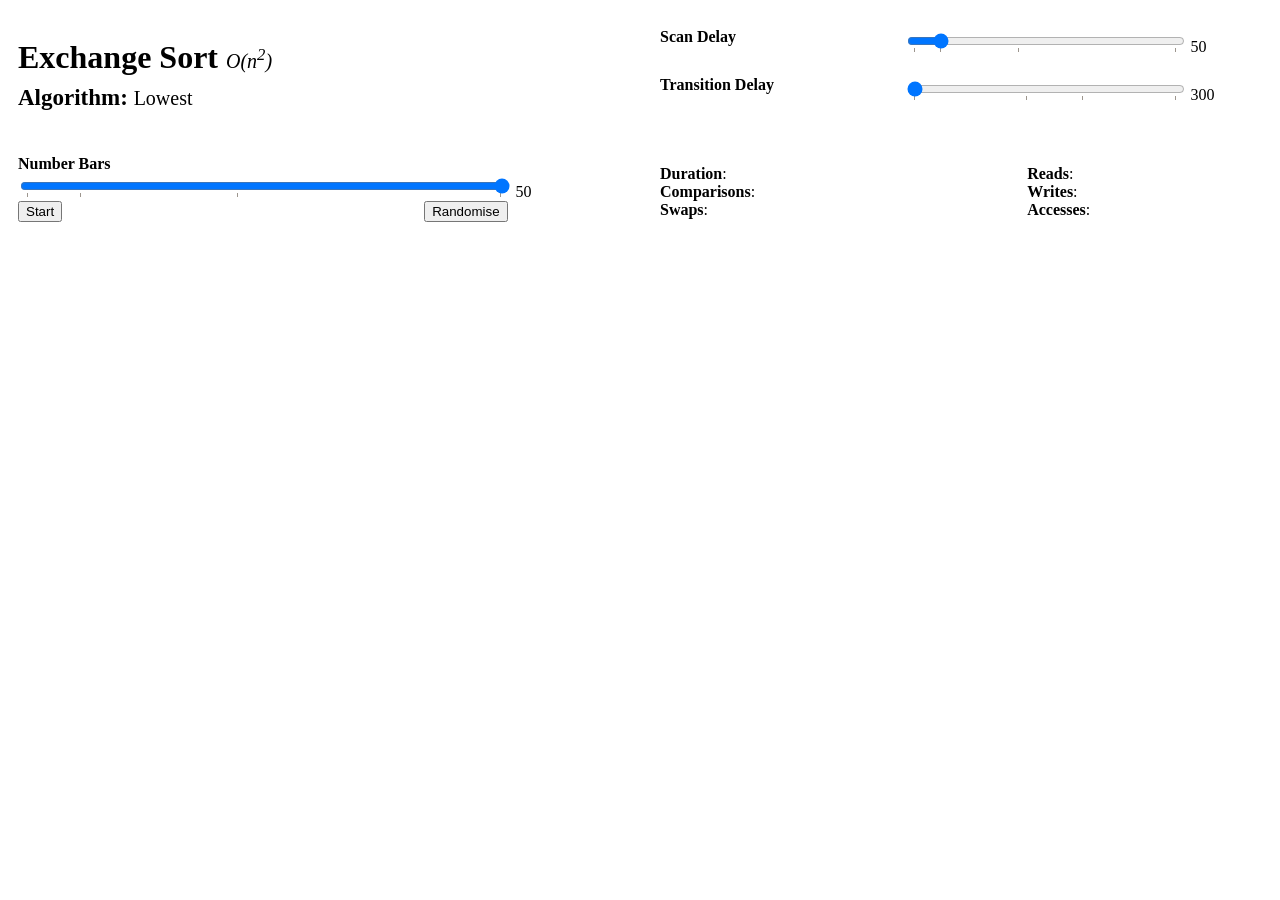
==== d3_sort_exchange_v1.html @ 77586c83 "Update d3_sort_exchange_v1.html" ====
<!DOCTYPE html>
<html lang="en">
	<head>
		<meta charset="utf-8">
		<title>Exchange Sort v1</title>
		<script type="text/javascript" src="https://d3js.org/d3.v3.js"></script>
		<style type="text/css">
			#controller, #barsSlider {
				width: 80%;
			}
			* {
				box-sizing: border-box;
			}
    			.table {
        				display: table;
				width: 100%;
				padding-bottom: 25px;
    			}
    			.row {
        				display: table-row;
    			}
			.column {
				display: table-cell;
  				float: left;
  				padding: 10px;
			}
			.bigo {
				font-style: italic;
				font-weight: normal;
				font-size: 20px;
			}
			.algo_type {
				font-weight: bold;
				font-size: 23px;
			}
			.algo_name {
				font-weight: normal;
				font-size: 20px;
			}			
		</style>
	</head>
	<body>
		<div class="table">
			<div class="row">
				<div class="column" style="width:50%">
					<h1>Exchange Sort <span class="bigo">O(n<sup>2</sup>)</span><br><span class="algo_type">Algorithm: </span><span class="algo_name">Lowest</span></h1>
				</div>
				<div class="column" style="width:50%">
					<div class="table" style="padding-bottom:0">
						<div class="row">
							<div class="column" style="width:40%"><b>Scan Delay</b></div>
							<div class="column" style="width:60%">
								<input id="scanSlider" type="range" name="scanSpeed" list="ticks_scan" min="50" max="300" value="75" label="Scan Speed" style="width:80%">
  								<output id="scanValue">50</output>
								<datalist id="ticks_scan">
									<option>50</option>
	  								<option>75</option>
  									<option>150</option>
									<option>300</option>
								</datalist>
							</div>
						</div>
						<div class="row">
							<div class="column" style="width:40%"><b>Transition Delay</b></div>
							<div class="column" style="width:60%">
								<input id="animationSlider" type="range" name="transitionSpeed" list="ticks_transition" min="300" max="1000" value="300" label="Transition Speed" style="width:80%">
  								<output id="animationValue">300</output>
								<datalist id="ticks_transition">
									<option>300</option>
	  								<option>600</option>
  									<option>750</option>
									<option>1000</option>
								</datalist>
							</div>
						</div>
					</div>
				</div>
			</div>
			<div class="row">
  				<div class="column" style="width:50%">
					<div><b>Number Bars</b></div>
					<div>
						<input id="barsSlider" type="range" name="noBars" list="ticks" min="5" max="50" value="50" label="Number Bars">
  						<output id="barsValue">50</output>
						<datalist id="ticks">
							<option>5</option>
	  						<option>10</option>
  							<option>25</option>
							<option>50</option>
						</datalist>
					</div>
					<div id="controller">
						<button id="start">Start</button>
						<button id="random" style="float:right">Randomise</button>
					</div>
  				</div>
				<div class="column" style="width:50%">
					<div class="table" style="padding-bottom:0">
						<div class="row">
							<div class="column" style="width:30%">
								<div><b>Duration</b>:</div>
								<div><b>Comparisons</b>:</div>
								<div><b>Swaps</b>:</div>
							</div>
							<div class="column" style="width:30%">
								<div><output id="durationValue"></output></div>
								<div><output id="compValue"></output></div>
								<div><output id="swapValue"></div>
							</div>
							<div class="column" style="width:20%">
								<div><b>Reads</b>:</div>
								<div><b>Writes</b>:</div>
								<div><b>Accesses</b>:</div>
							</div>
							<div class="column" style="width:20%">
								<div><output id="readValue"></output></div>
								<div><output id="wriValue"></output></div>
								<div><output id="accValue"></div>
							</div>
						</div>
					</div>
				</div>
			</div>
		</div>
		<script type="text/javascript" src="../d3-sort-utils/d3_sort_common.js"></script>
		<script type="text/javascript" src="../d3-sort-utils/d3_sort_ui.js"></script>
		<script type="text/javascript" src="../d3-sort-utils/d3_sort_animation.js"></script>
		<script type="text/javascript">

			// --------------------------------------------
			// FILE
			// --------------------------------------------
			// d3_sort_exchange_v1.html
			//
			// DESCRIPTION
			// --------------------------------------------
			// D3.js visualisation of the exchange sort
			// algorithm.
			//
			// AVAILABLE VERSIONS
			// --------------------------------------------
			// 1		Lowest value search
			// 2		Highest value search
			// 3 		Lowest & highest values search
			//
			// HISTORY
			// --------------------------------------------
			// 2026/01	Initial code
			//
			// COMMENT
			// --------------------------------------------
			// The exchange sort can be looked at as a more
			// efficient gnome sort. It can also easily be
			// optimised leading to the insertion sort.
			//
			// REFERENCE
			// --------------------------------------------
			// https://en.wikipedia.org/wiki/Exchange_sort
			// --------------------------------------------

			async function lowestExchangeSort() {
				var j;

				for (var i=1; i<noData; i++) {

					if (startButton_status == "waiting") {
						console.log("[lowestExchangeSort] Stop Buttom Clicked: Exiting");
						break;
					}

					await highlightColourBar(i, colourScan, true);
					value = dataset[i];
					countReads++;
					countAccesses++;
					console.log("[lowestExchangeSort] i:" + i + " value[" + i + "]:" + value + " dataset:" + dataset);
					j = i-1;
					await highlightColourBar(i, colourScan, false);
					while ((j>=0) && dataset[j]>value) {

						if (startButton_status == "waiting") {
							console.log("[lowestSelectionSort] Stop Buttom Clicked: Exiting");
							break;
						}

						animationCount += 2;
						swapBars(j, j+1);
						await waitAnimationEnd();
						
						dataset[j+1] = dataset[j];
						dataset[j] = value;
						j--;

						countReads       += 2;
						countWrites      += 2;
						countAccesses    += 3;
						countSwaps       += 2;
						countComparisons += 1;			
					}
					console.log("[lowestExchangeSort] After swap dataset:" + dataset);				
				}
			}

			console.group("[Main]");
			configureSort(lowestExchangeSort);
			configureUI();
			startUI();
			console.groupEnd("[Main]");
		</script>
	</body>
</html>
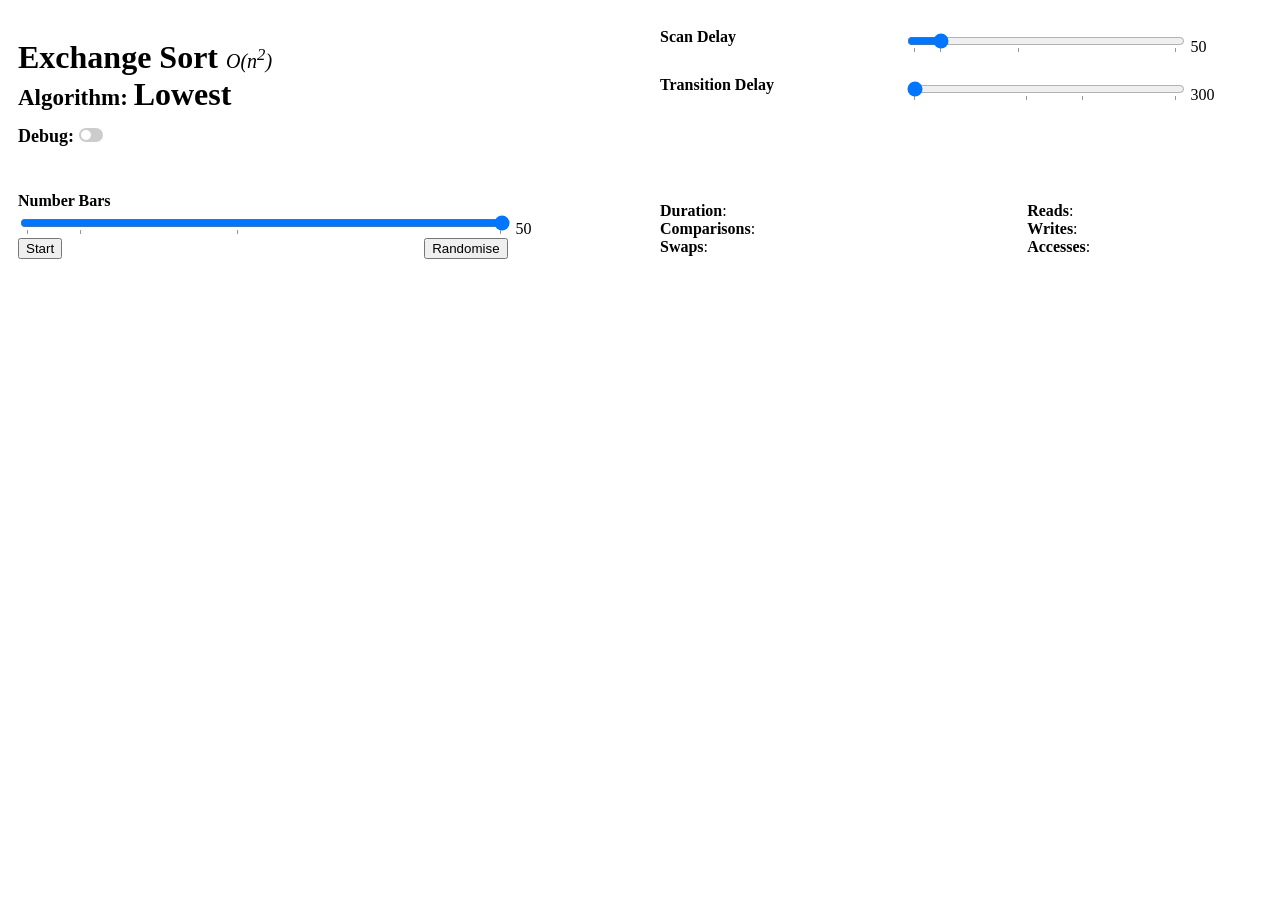
==== commit 78423b74: "Update d3_sort_exchange_v1.html" ====
--- a/d3_sort_exchange_v1.html
+++ b/d3_sort_exchange_v1.html
@@ -4,46 +4,16 @@
 		<meta charset="utf-8">
 		<title>Exchange Sort v1</title>
 		<script type="text/javascript" src="https://d3js.org/d3.v3.js"></script>
-		<style type="text/css">
-			#controller, #barsSlider {
-				width: 80%;
-			}
-			* {
-				box-sizing: border-box;
-			}
-    			.table {
-        				display: table;
-				width: 100%;
-				padding-bottom: 25px;
-    			}
-    			.row {
-        				display: table-row;
-    			}
-			.column {
-				display: table-cell;
-  				float: left;
-  				padding: 10px;
-			}
-			.bigo {
-				font-style: italic;
-				font-weight: normal;
-				font-size: 20px;
-			}
-			.algo_type {
-				font-weight: bold;
-				font-size: 23px;
-			}
-			.algo_name {
-				font-weight: normal;
-				font-size: 20px;
-			}			
-		</style>
+		<link rel="stylesheet" href="./css/main.css">
 	</head>
 	<body>
 		<div class="table">
 			<div class="row">
 				<div class="column" style="width:50%">
-					<h1>Exchange Sort <span class="bigo">O(n<sup>2</sup>)</span><br><span class="algo_type">Algorithm: </span><span class="algo_name">Lowest</span></h1>
+					<h1>Exchange Sort <span class="bigo">O(n<sup>2</sup>)</span><br>
+					<span class="algo_type">Algorithm: </span><span class="algo_version">Lowest</span><br>
+					<span class="debug">Debug: </span><label class="toggle-switch"><input type="checkbox" name="featureToggle"><span class="slider"></span></label>
+					</h1>
 				</div>
 				<div class="column" style="width:50%">
 					<div class="table" style="padding-bottom:0">
--- a/css/main.css
+++ b/css/main.css
@@ -0,0 +1,68 @@
+/* Hide the default checkbox */
+.toggle-switch input {
+  display: none;
+}
+/* Toggle switch slider */
+.slider {
+  position: relative;
+  display: inline-block;
+  width: 24px;
+  height: 14px;
+  background-color: #ccc;
+  border-radius: 14px;
+  transition: background-color 0.4s;
+}
+.slider::before {
+  content: "";
+  position: absolute;
+  width: 10px;
+  height: 10px;
+  left: 2px;
+  bottom: 2px;
+  background-color: white;
+  border-radius: 50%;
+  transition: transform 0.4s;
+}
+/* Toggle switch effect */
+input:checked + .slider {
+  background-color: #2196F3;
+}
+input:checked + .slider::before {
+  transform: translateX(10px);
+}
+#controller, #barsSlider {
+  width: 80%;
+}
+* {
+  box-sizing: border-box;
+}
+  .table {
+      display: table;
+  width: 100%;
+  padding-bottom: 25px;
+  }
+  .row {
+    display: table-row;
+}
+.column {
+  display: table-cell;
+    float: left;
+    padding: 10px;
+}
+.bigo {
+  font-style: italic;
+  font-weight: normal;
+  font-size: 20px;
+}
+.algo_type {
+  font-weight: bold;
+  font-size: 23px;
+}
+.algo_name {
+  font-weight: normal;
+  font-size: 20px;
+}
+.debug {
+  font-weight: bold;
+  font-size: 18px;
+}
